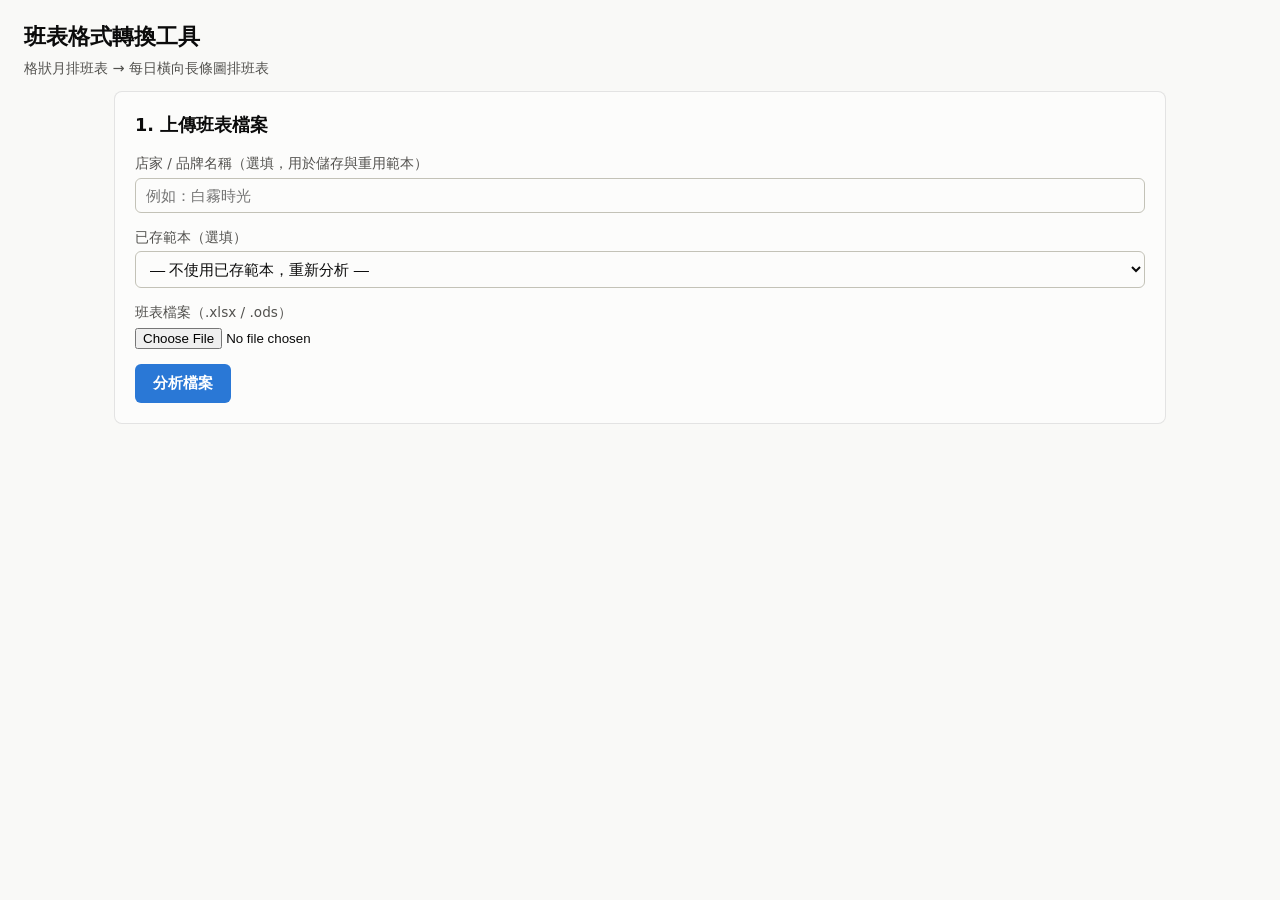
==== frontend/index.html @ 83fe581c "新增 FastAPI 後端與前端網頁，完成班表轉換工具全流程 實作無狀態 REST API（分析/試解析/轉換/範本CRUD）與原生 HTML/CSS/JS 前端（上傳、欄位對照確認Modal、單日長" ====
<!DOCTYPE html>
<html lang="zh-Hant">
<head>
<meta charset="UTF-8">
<meta name="viewport" content="width=device-width, initial-scale=1.0">
<title>班表格式轉換工具</title>
<link rel="stylesheet" href="style.css">
</head>
<body>

<header class="app-header">
  <h1>班表格式轉換工具</h1>
  <p class="app-sub">格狀月排班表 → 每日橫向長條圖排班表</p>
</header>

<main>
  <!-- 上傳區 -->
  <section id="upload-panel" class="panel">
    <h2>1. 上傳班表檔案</h2>

    <div class="field-row">
      <label for="scope-id">店家 / 品牌名稱（選填，用於儲存與重用範本）</label>
      <input type="text" id="scope-id" placeholder="例如：白霧時光">
    </div>

    <div class="field-row">
      <label for="saved-template-select">已存範本（選填）</label>
      <select id="saved-template-select">
        <option value="">— 不使用已存範本，重新分析 —</option>
      </select>
    </div>

    <div class="field-row">
      <label for="file-input">班表檔案（.xlsx / .ods）</label>
      <input type="file" id="file-input" accept=".xlsx,.ods">
    </div>

    <button id="analyze-btn" type="button" class="btn btn-primary">分析檔案</button>
    <span id="upload-status" class="status-text"></span>
  </section>

  <!-- 單日預覽區 -->
  <section id="day-preview-panel" class="panel hidden">
    <h2>2. 單日預覽 &amp; 下載</h2>

    <div id="health-banner" class="health-banner"></div>
    <ul id="anomalies-list" class="anomalies-list"></ul>

    <div class="field-row inline no-print">
      <label for="day-select">預覽日期</label>
      <select id="day-select"></select>
      <button id="print-btn" type="button" class="btn btn-secondary">列印本日班表</button>
    </div>

    <div id="day-title" class="day-title"></div>
    <div id="gantt-container" class="gantt-container"></div>

    <div class="field-row inline no-print convert-row">
      <label for="output-format">輸出格式</label>
      <select id="output-format">
        <option value="xlsx">Excel（.xlsx）</option>
        <option value="ods">ODS（.ods）</option>
      </select>
      <button id="convert-btn" type="button" class="btn btn-primary">轉換並下載</button>
      <span id="convert-status" class="status-text"></span>
    </div>
  </section>
</main>

<!-- 確認 Modal -->
<div id="confirm-modal" class="modal-overlay hidden">
  <div class="modal">
    <div class="modal-header">
      <h2>3. 確認欄位對照</h2>
      <button id="modal-close-btn" type="button" class="btn-icon" aria-label="關閉">×</button>
    </div>

    <div class="modal-body">
      <div class="modal-col">
        <h3>原始資料預覽（前 15 列）</h3>
        <div id="preview-grid-wrap" class="preview-grid-wrap">
          <table id="preview-grid" class="preview-grid"></table>
        </div>
      </div>

      <div class="modal-col">
        <h3>欄位對照</h3>
        <div class="mapping-form">
          <div class="field-row">
            <label>工作表</label>
            <input type="text" id="map-sheet-name" readonly>
          </div>
          <div class="field-row">
            <label for="map-header-row">日期標頭列（第幾列）</label>
            <input type="number" id="map-header-row" min="1">
          </div>
          <div class="field-row">
            <label for="map-name-col">姓名欄位（第幾欄）</label>
            <input type="number" id="map-name-col" min="1">
          </div>
          <div class="field-row">
            <label for="map-first-day-col">第一天日期欄位（第幾欄）</label>
            <input type="number" id="map-first-day-col" min="1">
          </div>
          <div class="field-row">
            <label for="map-cols-per-day">每天佔用欄數</label>
            <input type="number" id="map-cols-per-day" min="1">
          </div>
          <div class="field-row">
            <label for="map-expected-rows">每位員工佔用列數</label>
            <input type="number" id="map-expected-rows" min="1" max="8">
          </div>
          <div class="field-row">
            <label for="map-name-row-offset">姓名所在列（區塊內第幾列，從0算）</label>
            <input type="number" id="map-name-row-offset" min="0">
          </div>
        </div>

        <h3>區塊列語意</h3>
        <div id="row-meanings-editor" class="row-meanings-editor"></div>

        <h3>另存為範本（選填）</h3>
        <div class="field-row inline">
          <input type="text" id="template-name-input" placeholder="範本名稱">
          <button id="save-template-btn" type="button" class="btn btn-secondary">儲存範本</button>
          <span id="save-template-status" class="status-text"></span>
        </div>
      </div>
    </div>

    <div class="modal-footer">
      <span id="preview-result-text" class="status-text"></span>
      <button id="confirm-preview-btn" type="button" class="btn btn-primary">確認並試解析</button>
    </div>
  </div>
</div>

<script src="app.js"></script>
</body>
</html>
---- frontend/style.css ----
:root {
  color-scheme: light;
  --surface-1:      #fcfcfb;
  --page:           #f9f9f7;
  --text-primary:   #0b0b0b;
  --text-secondary: #52514e;
  --text-muted:     #898781;
  --gridline:       #e1e0d9;
  --baseline:       #c3c2b7;
  --border:         rgba(11,11,11,0.10);

  --series-1: #2a78d6; /* 班別1 blue */
  --series-2: #008300; /* 班別2 green */
  --series-3: #e87ba4; /* 班別3 magenta */
  --series-4: #eda100; /* 班別4 yellow */

  --good: #0ca30c;
  --warning: #fab219;
  --critical: #d03b3b;

  --accent: #2a78d6;
  --accent-ink: #ffffff;
}

@media (prefers-color-scheme: dark) {
  :root:where(:not([data-theme="light"])) {
    color-scheme: dark;
    --surface-1:      #1a1a19;
    --page:           #0d0d0d;
    --text-primary:   #ffffff;
    --text-secondary: #c3c2b7;
    --text-muted:     #898781;
    --gridline:       #2c2c2a;
    --baseline:       #383835;
    --border:         rgba(255,255,255,0.10);

    --series-1: #3987e5;
    --series-2: #008300;
    --series-3: #d55181;
    --series-4: #c98500;

    --good: #0ca30c;
    --warning: #fab219;
    --critical: #e66767;

    --accent: #3987e5;
    --accent-ink: #0b0b0b;
  }
}
:root[data-theme="dark"] {
  color-scheme: dark;
  --surface-1:      #1a1a19;
  --page:           #0d0d0d;
  --text-primary:   #ffffff;
  --text-secondary: #c3c2b7;
  --text-muted:     #898781;
  --gridline:       #2c2c2a;
  --baseline:       #383835;
  --border:         rgba(255,255,255,0.10);

  --series-1: #3987e5;
  --series-2: #008300;
  --series-3: #d55181;
  --series-4: #c98500;

  --good: #0ca30c;
  --warning: #fab219;
  --critical: #e66767;

  --accent: #3987e5;
  --accent-ink: #0b0b0b;
}

* { box-sizing: border-box; }

body {
  margin: 0;
  font-family: system-ui, -apple-system, "Segoe UI", "Microsoft JhengHei", sans-serif;
  background: var(--page);
  color: var(--text-primary);
  line-height: 1.5;
}

.app-header {
  padding: 20px 24px 12px;
}
.app-header h1 { margin: 0 0 4px; font-size: 1.4rem; }
.app-sub { margin: 0; color: var(--text-secondary); font-size: 0.9rem; }

main {
  max-width: 1100px;
  margin: 0 auto;
  padding: 0 24px 60px;
}

.panel {
  background: var(--surface-1);
  border: 1px solid var(--border);
  border-radius: 8px;
  padding: 20px;
  margin-bottom: 20px;
}
.panel h2 { margin-top: 0; font-size: 1.1rem; }
.panel.hidden { display: none; }

.field-row { margin-bottom: 14px; }
.field-row label {
  display: block;
  font-size: 0.85rem;
  color: var(--text-secondary);
  margin-bottom: 4px;
}
.field-row.inline {
  display: flex;
  align-items: center;
  gap: 10px;
}
.field-row.inline label { margin-bottom: 0; }

input[type="text"], input[type="number"], select {
  width: 100%;
  padding: 8px 10px;
  border: 1px solid var(--baseline);
  border-radius: 6px;
  background: var(--surface-1);
  color: var(--text-primary);
  font-size: 0.95rem;
}
input[readonly] {
  background: var(--page);
  color: var(--text-secondary);
}
.field-row.inline input, .field-row.inline select { width: auto; flex: 0 0 auto; min-width: 160px; }

.btn {
  border: none;
  border-radius: 6px;
  padding: 9px 18px;
  font-size: 0.95rem;
  cursor: pointer;
}
.btn-primary { background: var(--accent); color: var(--accent-ink); font-weight: 600; }
.btn-secondary { background: var(--page); color: var(--text-primary); border: 1px solid var(--baseline); }
.btn:disabled { opacity: 0.5; cursor: not-allowed; }
.btn-icon {
  background: none;
  border: none;
  font-size: 1.4rem;
  line-height: 1;
  cursor: pointer;
  color: var(--text-secondary);
  padding: 4px 8px;
}

.status-text { margin-left: 10px; font-size: 0.88rem; color: var(--text-secondary); }
.status-text.error { color: var(--critical); font-weight: 600; }
.status-text.ok { color: var(--good); font-weight: 600; }

/* Modal */
.modal-overlay {
  position: fixed;
  inset: 0;
  background: rgba(0,0,0,0.45);
  display: flex;
  align-items: center;
  justify-content: center;
  z-index: 100;
}
.modal-overlay.hidden { display: none; }
.modal {
  background: var(--surface-1);
  border-radius: 10px;
  width: min(1100px, 95vw);
  max-height: 92vh;
  display: flex;
  flex-direction: column;
  overflow: hidden;
}
.modal-header {
  display: flex;
  align-items: center;
  justify-content: space-between;
  padding: 16px 20px;
  border-bottom: 1px solid var(--gridline);
}
.modal-header h2 { margin: 0; font-size: 1.1rem; }
.modal-body {
  display: grid;
  grid-template-columns: 1fr 1fr;
  gap: 20px;
  padding: 20px;
  overflow-y: auto;
}
.modal-col { min-width: 0; }
.modal-col h3 { font-size: 0.95rem; margin: 0 0 10px; color: var(--text-secondary); }
.modal-footer {
  display: flex;
  align-items: center;
  justify-content: flex-end;
  gap: 12px;
  padding: 14px 20px;
  border-top: 1px solid var(--gridline);
}

@media (max-width: 800px) {
  .modal-body { grid-template-columns: 1fr; }
}

.preview-grid-wrap {
  max-height: 420px;
  overflow: auto;
  border: 1px solid var(--gridline);
  border-radius: 6px;
}
.preview-grid { border-collapse: collapse; font-size: 0.78rem; white-space: nowrap; }
.preview-grid th, .preview-grid td {
  border: 1px solid var(--gridline);
  padding: 3px 6px;
  text-align: left;
}
.preview-grid th { background: var(--page); color: var(--text-muted); position: sticky; top: 0; }
.preview-grid td.hl-col { background: rgba(42,120,214,0.10); }
.preview-grid tr.hl-row td { background: rgba(42,120,214,0.10); }

.row-meanings-editor { display: flex; flex-direction: column; gap: 10px; margin-bottom: 16px; }
.row-meaning-item {
  border: 1px solid var(--gridline);
  border-radius: 6px;
  padding: 10px;
  display: flex;
  flex-wrap: wrap;
  align-items: center;
  gap: 8px;
}
.row-meaning-item .row-label { font-weight: 600; min-width: 70px; }
.row-meaning-item select, .row-meaning-item input { width: auto; min-width: 120px; }
.row-meaning-item .sub-field { display: flex; align-items: center; gap: 6px; font-size: 0.85rem; color: var(--text-secondary); }
.row-meaning-item .sub-field input { min-width: 90px; }

.health-banner {
  padding: 10px 14px;
  border-radius: 6px;
  font-weight: 600;
  margin-bottom: 12px;
}
.health-banner.ok { background: rgba(12,163,12,0.12); color: var(--good); }
.health-banner.warn { background: rgba(208,59,59,0.12); color: var(--critical); }

.anomalies-list { margin: 0 0 14px; padding-left: 20px; color: var(--text-secondary); font-size: 0.88rem; }
.anomalies-list:empty { display: none; }

.day-title { font-weight: 600; margin: 10px 0 6px; }

/* Gantt chart */
.gantt-container {
  border: 1px solid var(--gridline);
  border-radius: 8px;
  padding: 16px;
  background: var(--surface-1);
}
.gantt-legend { display: flex; gap: 16px; margin-bottom: 12px; flex-wrap: wrap; }
.gantt-legend-item { display: flex; align-items: center; gap: 6px; font-size: 0.82rem; color: var(--text-secondary); }
.gantt-legend-swatch { width: 12px; height: 12px; border-radius: 3px; display: inline-block; }

.gantt-axis {
  display: grid;
  margin-left: 140px;
  margin-bottom: 6px;
  position: relative;
  height: 16px;
  font-size: 0.72rem;
  color: var(--text-muted);
}
.gantt-axis span { position: absolute; transform: translateX(-50%); }

.gantt-row {
  display: flex;
  align-items: center;
  min-height: 30px;
  border-bottom: 1px solid var(--gridline);
}
.gantt-row:last-child { border-bottom: none; }
.gantt-name {
  width: 140px;
  flex: 0 0 140px;
  font-size: 0.85rem;
  padding-right: 8px;
  overflow: hidden;
  text-overflow: ellipsis;
  white-space: nowrap;
}
.gantt-track {
  position: relative;
  flex: 1 1 auto;
  height: 22px;
  background: linear-gradient(to right, var(--gridline) 1px, transparent 1px);
  background-size: calc(100% / 8) 100%;
}
.gantt-bar {
  position: absolute;
  top: 1px;
  height: 20px;
  border-radius: 4px;
  outline: 2px solid var(--surface-1);
  outline-offset: -1px;
  font-size: 0.68rem;
  color: #fff;
  display: flex;
  align-items: center;
  justify-content: center;
  overflow: hidden;
  white-space: nowrap;
  padding: 0 3px;
  text-shadow: 0 1px 1px rgba(0,0,0,0.35);
}
.gantt-empty { color: var(--text-muted); font-size: 0.85rem; padding: 12px 0; }

/* Print */
@media print {
  .app-header, #upload-panel, .no-print, .modal-overlay { display: none !important; }
  body { background: #fff; }
  .panel { border: none; box-shadow: none; padding: 0; }
  main { max-width: none; padding: 0; }
}

.hidden { display: none !important; }
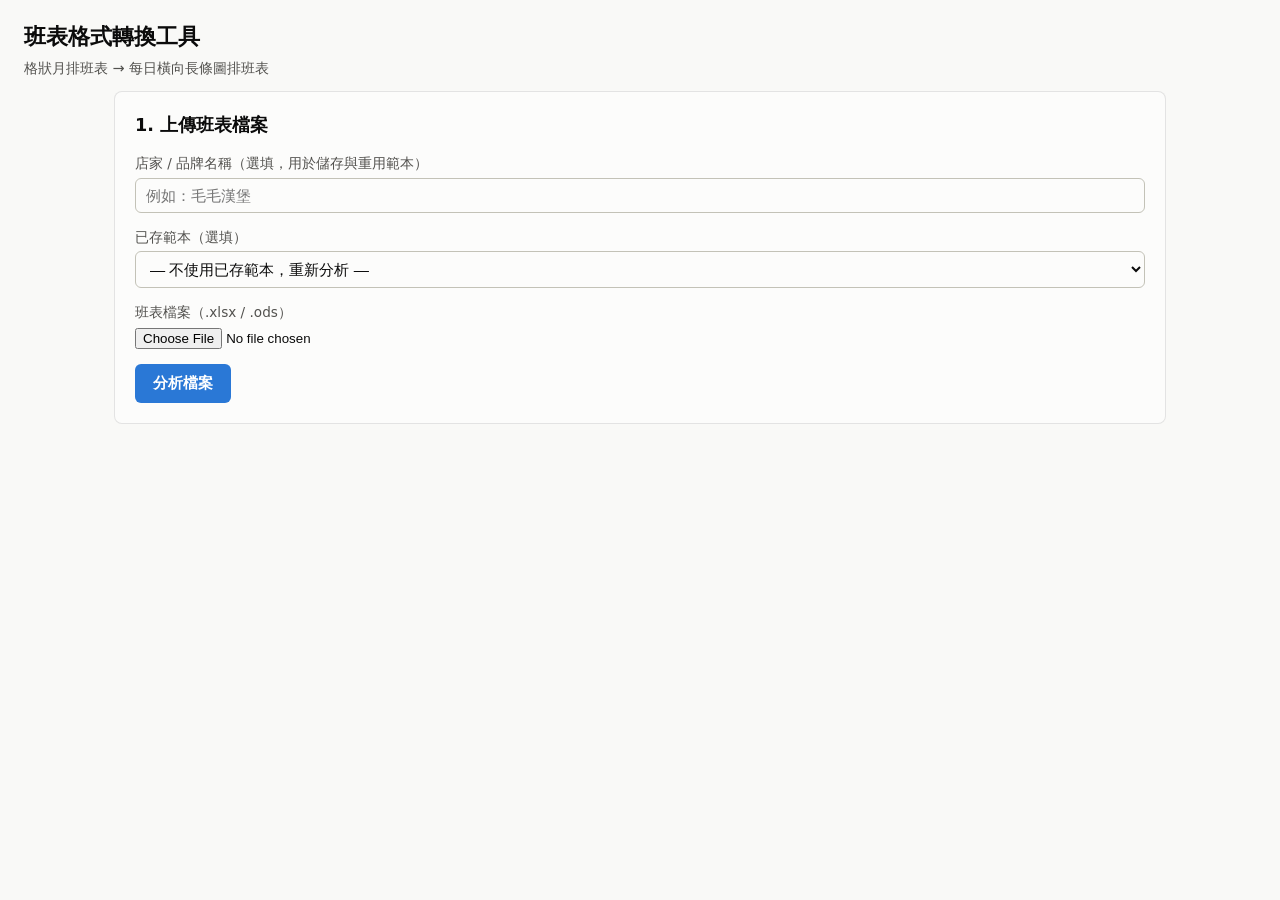
==== commit ab5e0ae3: "潤飾確認欄位對照 Modal：試算表座標表頭、點選格子帶入、欄位文字口語化 - 原始資料預覽欄表頭改為 A,B,C（列維持 1,2,3） - 三個定位欄位新增「從表格點選」自動帶入（準點模式 + 懸停" ====
--- a/frontend/index.html
+++ b/frontend/index.html
@@ -20,7 +20,7 @@
 
     <div class="field-row">
       <label for="scope-id">店家 / 品牌名稱（選填，用於儲存與重用範本）</label>
-      <input type="text" id="scope-id" placeholder="例如：白霧時光">
+      <input type="text" id="scope-id" placeholder="例如：毛毛漢堡">
     </div>
 
     <div class="field-row">
@@ -78,36 +78,46 @@
     <div class="modal-body">
       <div class="modal-col">
         <h3>原始資料預覽（前 15 列）</h3>
+        <p id="pick-hint" class="pick-hint hidden"></p>
         <div id="preview-grid-wrap" class="preview-grid-wrap">
           <table id="preview-grid" class="preview-grid"></table>
         </div>
       </div>
 
       <div class="modal-col">
-        <h3>欄位對照</h3>
+        <h3>請確認智慧欄位辨識是否正確，此程序完成後會形成範本，再次使用可直接跳過</h3>
         <div class="mapping-form">
           <div class="field-row">
             <label>工作表</label>
             <input type="text" id="map-sheet-name" readonly>
           </div>
           <div class="field-row">
-            <label for="map-header-row">日期標頭列（第幾列）</label>
-            <input type="number" id="map-header-row" min="1">
+            <label for="map-header-row">請確認日期在表中第幾（橫）列？或點選按鍵由表格選擇</label>
+            <div class="pick-group">
+              <input type="number" id="map-header-row" min="1">
+              <button type="button" class="pick-btn" data-target="map-header-row" data-axis="row" data-label="日期所在列">從表格點選</button>
+            </div>
           </div>
           <div class="field-row">
-            <label for="map-name-col">姓名欄位（第幾欄）</label>
-            <input type="number" id="map-name-col" min="1">
+            <label for="map-name-col">請確認人員姓名在表中第幾（直）欄？或點選按鍵由表格選擇</label>
+            <div class="pick-group">
+              <input type="number" id="map-name-col" min="1">
+              <button type="button" class="pick-btn" data-target="map-name-col" data-axis="col" data-label="姓名所在欄">從表格點選</button>
+            </div>
           </div>
           <div class="field-row">
-            <label for="map-first-day-col">第一天日期欄位（第幾欄）</label>
-            <input type="number" id="map-first-day-col" min="1">
+            <label for="map-first-day-col">員工上下班時間，從在表中哪個格子開始記錄？或點選按鍵由表格選擇</label>
+            <div class="pick-group">
+              <input type="text" id="map-first-day-col" readonly placeholder="例如 C5">
+              <button type="button" class="pick-btn" data-target="map-first-day-col" data-axis="cell" data-label="上下班起始格">從表格點選</button>
+            </div>
           </div>
           <div class="field-row">
-            <label for="map-cols-per-day">每天佔用欄數</label>
+            <label for="map-cols-per-day">表格中的上下班時間，是集中一格（填１）？還是上下班各一格（填２）？</label>
             <input type="number" id="map-cols-per-day" min="1">
           </div>
           <div class="field-row">
-            <label for="map-expected-rows">每位員工佔用列數</label>
+            <label for="map-expected-rows">表格中每位員工資料佔幾個(橫)列？</label>
             <input type="number" id="map-expected-rows" min="1" max="8">
           </div>
           <div class="field-row">
--- a/frontend/style.css
+++ b/frontend/style.css
@@ -222,6 +222,35 @@
 .preview-grid td.hl-col { background: rgba(42,120,214,0.10); }
 .preview-grid tr.hl-row td { background: rgba(42,120,214,0.10); }
 
+/* 點選帶入（pick）互動 */
+.pick-group { display: flex; align-items: center; gap: 8px; }
+.pick-group input { flex: 1 1 auto; }
+.pick-btn {
+  flex: 0 0 auto;
+  border: 1px solid var(--baseline);
+  background: var(--page);
+  color: var(--text-secondary);
+  border-radius: 6px;
+  padding: 7px 10px;
+  font-size: 0.8rem;
+  cursor: pointer;
+  white-space: nowrap;
+}
+.pick-btn:hover { border-color: var(--accent); color: var(--text-primary); }
+.pick-btn.armed {
+  background: var(--accent);
+  border-color: var(--accent);
+  color: var(--accent-ink);
+}
+.pick-hint {
+  font-size: 0.8rem;
+  color: var(--accent);
+  margin: 0 0 8px;
+}
+.preview-grid.picking td { cursor: pointer; }
+.preview-grid td.pick-col, .preview-grid tr.pick-row td { background: rgba(42,120,214,0.28); }
+.preview-grid td.cell-flash { background: rgba(42,120,214,0.55); transition: background 0.35s; }
+
 .row-meanings-editor { display: flex; flex-direction: column; gap: 10px; margin-bottom: 16px; }
 .row-meaning-item {
   border: 1px solid var(--gridline);
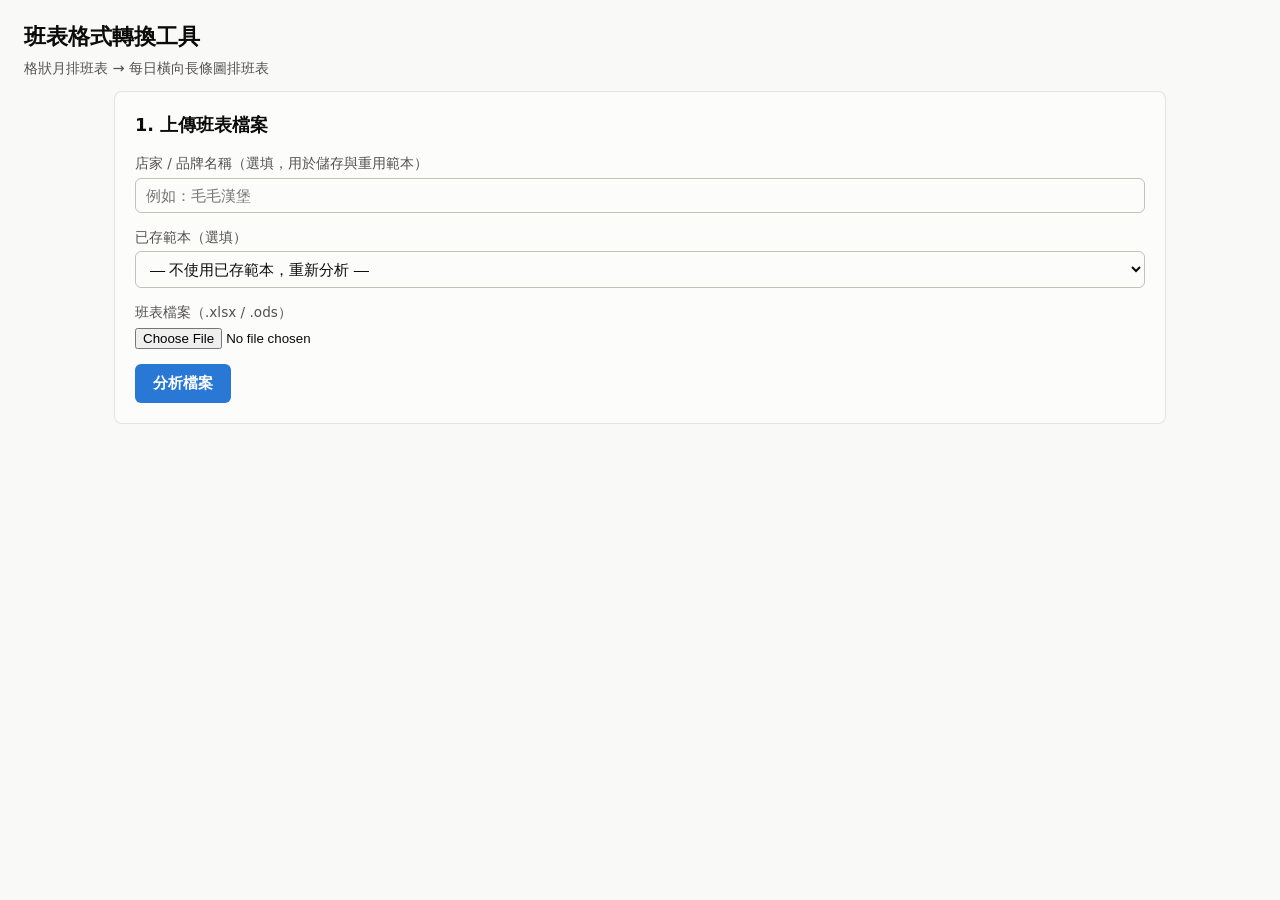
==== commit 680210b1: "修復 xlsx 檔案鎖定與隱藏欄位顯示問題，潤飾確認欄位對照表單易讀性 - 修復 openpyxl read_only workbook 未關閉導致 Windows 上 xlsx 上傳 500 錯誤 " ====
--- a/frontend/index.html
+++ b/frontend/index.html
@@ -41,7 +41,7 @@
 
   <!-- 單日預覽區 -->
   <section id="day-preview-panel" class="panel hidden">
-    <h2>2. 單日預覽 &amp; 下載</h2>
+    <h2>3. 單日預覽 &amp; 下載</h2>
 
     <div id="health-banner" class="health-banner"></div>
     <ul id="anomalies-list" class="anomalies-list"></ul>
@@ -71,7 +71,7 @@
 <div id="confirm-modal" class="modal-overlay hidden">
   <div class="modal">
     <div class="modal-header">
-      <h2>3. 確認欄位對照</h2>
+      <h2>2. 確認欄位對照</h2>
       <button id="modal-close-btn" type="button" class="btn-icon" aria-label="關閉">×</button>
     </div>
 
@@ -101,7 +101,7 @@
           <div class="field-row">
             <label for="map-name-col">請確認人員姓名在表中第幾（直）欄？或點選按鍵由表格選擇</label>
             <div class="pick-group">
-              <input type="number" id="map-name-col" min="1">
+              <input type="text" id="map-name-col" readonly placeholder="例如 D">
               <button type="button" class="pick-btn" data-target="map-name-col" data-axis="col" data-label="姓名所在欄">從表格點選</button>
             </div>
           </div>
@@ -113,7 +113,7 @@
             </div>
           </div>
           <div class="field-row">
-            <label for="map-cols-per-day">表格中的上下班時間，是集中一格（填１）？還是上下班各一格（填２）？</label>
+            <label for="map-cols-per-day">一位員工的上下班時間，佔一個（直）欄填１，還是兩個（直）欄填２？</label>
             <input type="number" id="map-cols-per-day" min="1">
           </div>
           <div class="field-row">
@@ -121,15 +121,17 @@
             <input type="number" id="map-expected-rows" min="1" max="8">
           </div>
           <div class="field-row">
-            <label for="map-name-row-offset">姓名所在列（區塊內第幾列，從0算）</label>
-            <input type="number" id="map-name-row-offset" min="0">
+            <label for="map-name-row-offset">在每位員工的資料範圍內，姓名寫在第幾（橫）列？（範圍內第1列請填1，第2列請填2，以此類推）</label>
+            <input type="number" id="map-name-row-offset" min="1">
           </div>
         </div>
 
-        <h3>區塊列語意</h3>
+        <h3>請確認每一列分別記錄什麼內容</h3>
+        <p class="section-hint">依照上面「每位員工資料佔幾列」的設定，逐列確認實際內容——例如上班時間、下班時間、班別文字，或員編等其他資訊。</p>
         <div id="row-meanings-editor" class="row-meanings-editor"></div>
 
         <h3>另存為範本（選填）</h3>
+        <p class="section-hint">確認上面的欄位對照都正確後，可以在這裡取個名字存起來，下次上傳同一家店的班表時直接套用，不用重新設定。</p>
         <div class="field-row inline">
           <input type="text" id="template-name-input" placeholder="範本名稱">
           <button id="save-template-btn" type="button" class="btn btn-secondary">儲存範本</button>
--- a/frontend/style.css
+++ b/frontend/style.css
@@ -193,6 +193,7 @@
 }
 .modal-col { min-width: 0; }
 .modal-col h3 { font-size: 0.95rem; margin: 0 0 10px; color: var(--text-secondary); }
+.section-hint { font-size: 0.8rem; color: var(--text-muted); margin: -6px 0 10px; }
 .modal-footer {
   display: flex;
   align-items: center;
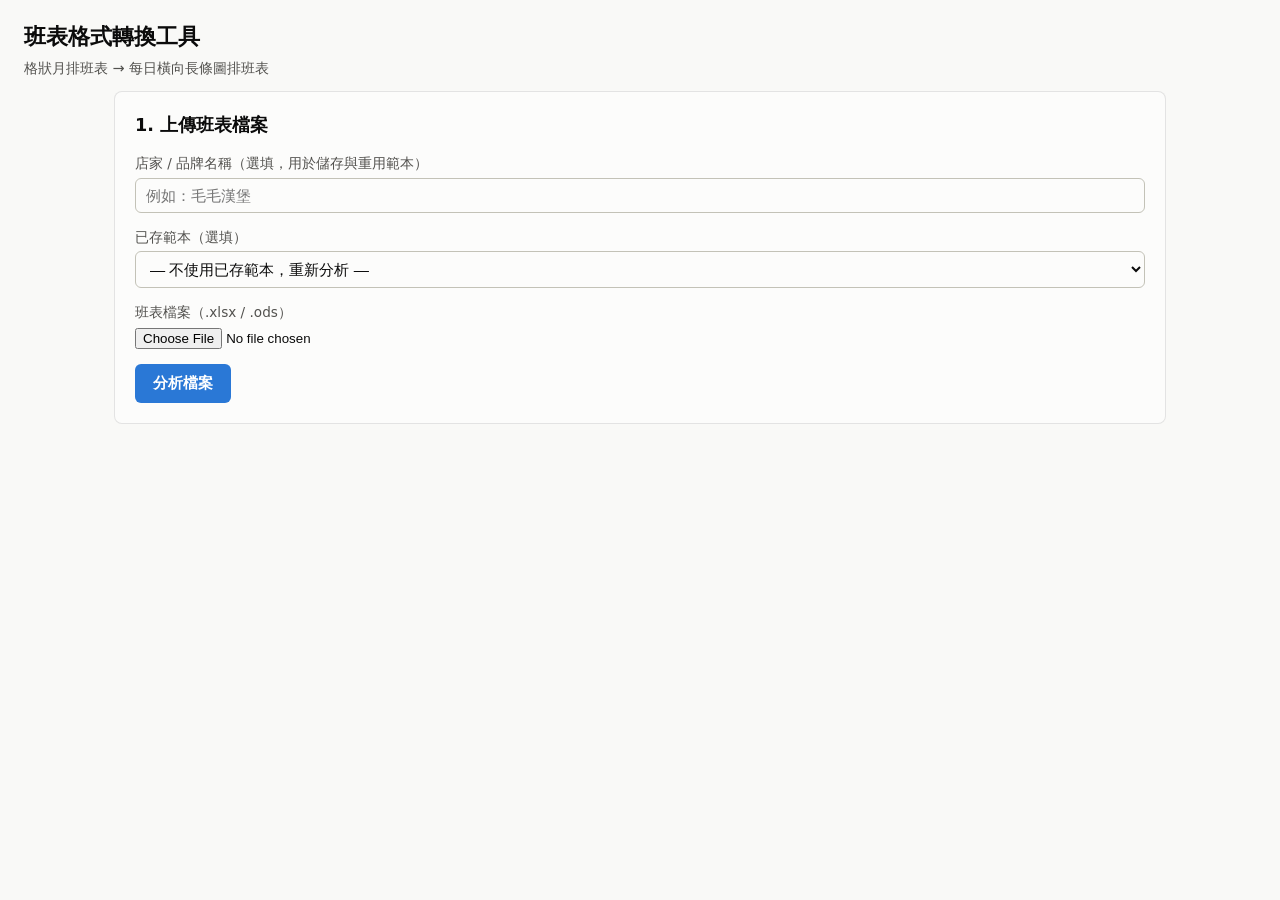
==== commit c2b3e246: "新增甘特圖座標軸起訖時間可設定功能，修復 xlsx 甘特圖姓名軸/時間軸根本性 bug - 範本 schema 新增 display 區塊，依實際排班資料猜測座標軸起訖時間供使用者確認，網頁預覽與 x" ====
--- a/frontend/index.html
+++ b/frontend/index.html
@@ -50,12 +50,6 @@
       <label for="day-select">預覽日期</label>
       <select id="day-select"></select>
       <button id="print-btn" type="button" class="btn btn-secondary">列印本日班表</button>
-    </div>
-
-    <div id="day-title" class="day-title"></div>
-    <div id="gantt-container" class="gantt-container"></div>
-
-    <div class="field-row inline no-print convert-row">
       <label for="output-format">輸出格式</label>
       <select id="output-format">
         <option value="xlsx">Excel（.xlsx）</option>
@@ -64,6 +58,9 @@
       <button id="convert-btn" type="button" class="btn btn-primary">轉換並下載</button>
       <span id="convert-status" class="status-text"></span>
     </div>
+
+    <div id="day-title" class="day-title"></div>
+    <div id="gantt-container" class="gantt-container"></div>
   </section>
 </main>
 
@@ -124,6 +121,14 @@
             <label for="map-name-row-offset">在每位員工的資料範圍內，姓名寫在第幾（橫）列？（範圍內第1列請填1，第2列請填2，以此類推）</label>
             <input type="number" id="map-name-row-offset" min="1">
           </div>
+          <div class="field-row">
+            <label for="map-axis-start">長條圖座標軸：最早從幾點開始畫？（已依實際排班資料猜測，可調整）</label>
+            <select id="map-axis-start"></select>
+          </div>
+          <div class="field-row">
+            <label for="map-axis-end">長條圖座標軸：最晚畫到幾點？（已依實際排班資料猜測，可調整）</label>
+            <select id="map-axis-end"></select>
+          </div>
         </div>
 
         <h3>請確認每一列分別記錄什麼內容</h3>
--- a/frontend/style.css
+++ b/frontend/style.css
@@ -114,6 +114,7 @@
   display: flex;
   align-items: center;
   gap: 10px;
+  flex-wrap: wrap;
 }
 .field-row.inline label { margin-bottom: 0; }
 
@@ -288,10 +289,6 @@
   padding: 16px;
   background: var(--surface-1);
 }
-.gantt-legend { display: flex; gap: 16px; margin-bottom: 12px; flex-wrap: wrap; }
-.gantt-legend-item { display: flex; align-items: center; gap: 6px; font-size: 0.82rem; color: var(--text-secondary); }
-.gantt-legend-swatch { width: 12px; height: 12px; border-radius: 3px; display: inline-block; }
-
 .gantt-axis {
   display: grid;
   margin-left: 140px;
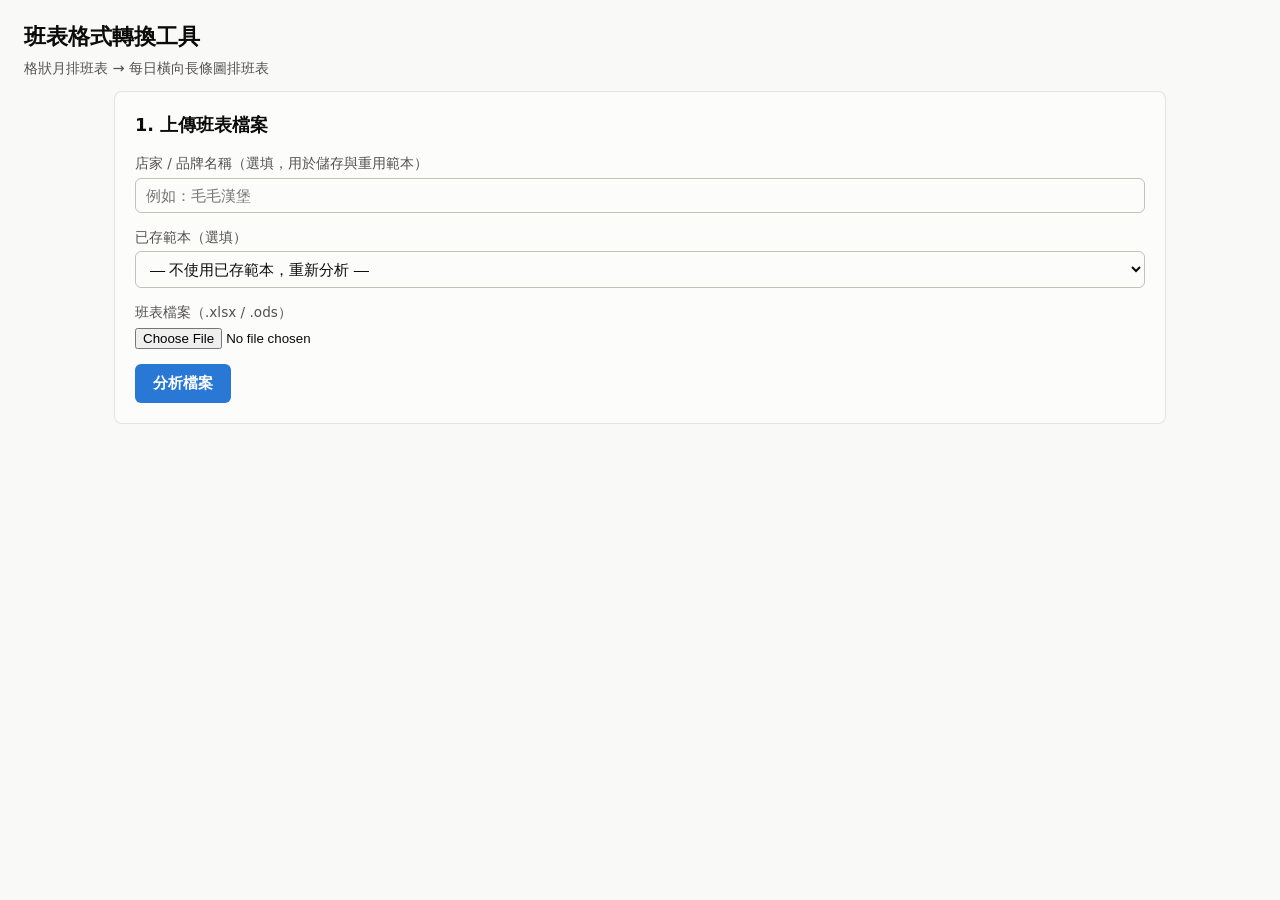
==== commit 160c51d5: "範例班表移至 data/ 資料夾並調整程式碼路徑、停用 ODS 輸出改為僅提供 Excel - 調整 backend/main.py、backend/generator.py、tests/verify" ====
--- a/frontend/index.html
+++ b/frontend/index.html
@@ -50,12 +50,7 @@
       <label for="day-select">預覽日期</label>
       <select id="day-select"></select>
       <button id="print-btn" type="button" class="btn btn-secondary">列印本日班表</button>
-      <label for="output-format">輸出格式</label>
-      <select id="output-format">
-        <option value="xlsx">Excel（.xlsx）</option>
-        <option value="ods">ODS（.ods）</option>
-      </select>
-      <button id="convert-btn" type="button" class="btn btn-primary">轉換並下載</button>
+      <button id="convert-btn" type="button" class="btn btn-primary">轉換並下載（Excel）</button>
       <span id="convert-status" class="status-text"></span>
     </div>
 
